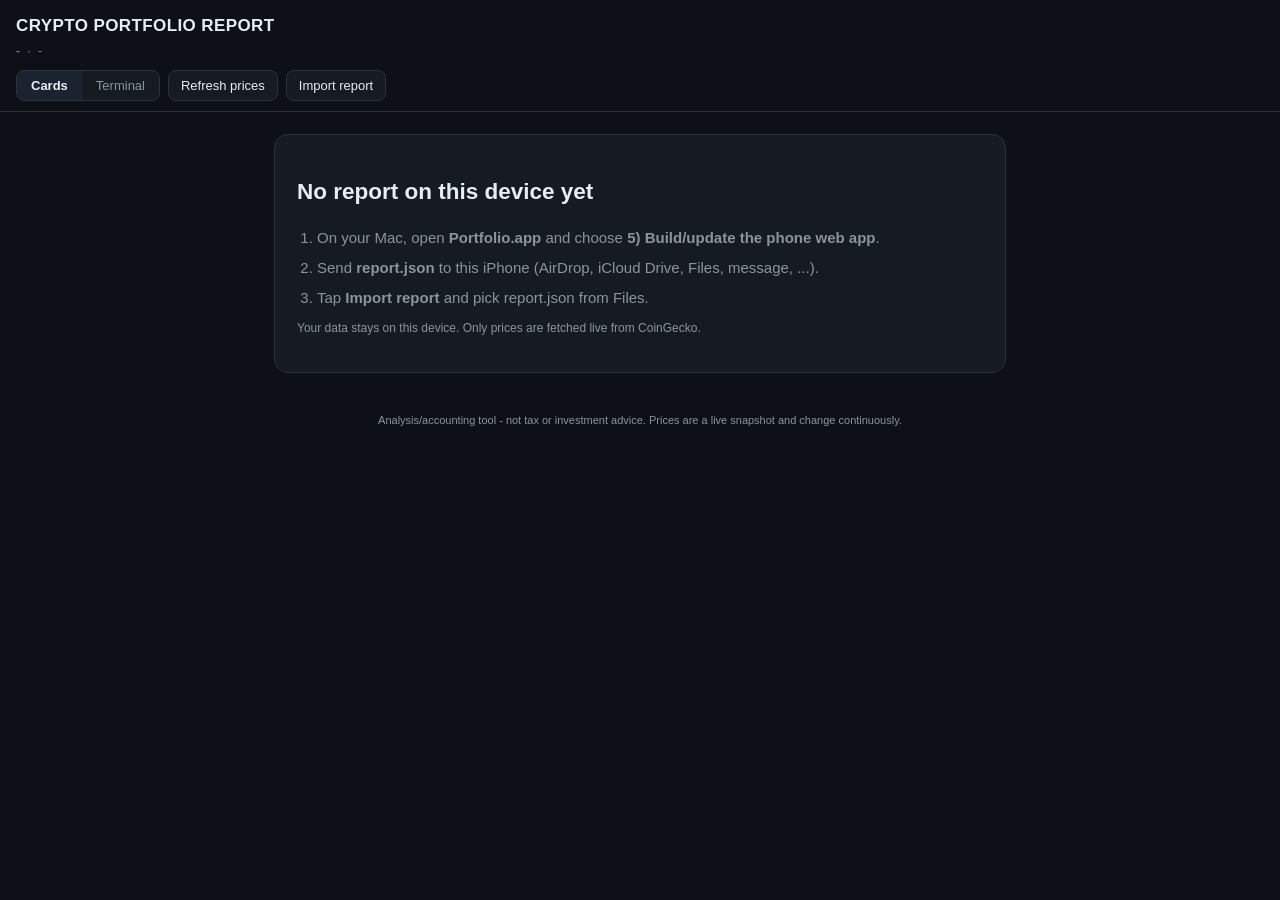
==== index.html @ 9b5d1cab "Initial commit: portfolio PWA shell (no data - report.json imported on-device)" ====
<!doctype html>
<html lang="en">
<head>
<meta charset="utf-8">
<meta name="viewport" content="width=device-width, initial-scale=1, viewport-fit=cover">
<meta name="apple-mobile-web-app-capable" content="yes">
<meta name="mobile-web-app-capable" content="yes">
<meta name="apple-mobile-web-app-status-bar-style" content="black-translucent">
<meta name="apple-mobile-web-app-title" content="Portfolio">
<meta name="theme-color" content="#0d1117">
<link rel="manifest" href="manifest.webmanifest">
<link rel="apple-touch-icon" href="icon-180.png">
<title>Crypto Portfolio</title>
<link rel="stylesheet" href="style.css">
</head>
<body>
<header class="top">
  <h1>CRYPTO PORTFOLIO REPORT</h1>
  <div class="meta-line">
    <span id="dataSource">-</span>
    <span class="dot">·</span>
    <span id="priceState">-</span>
  </div>
  <div class="controls">
    <div class="seg" role="tablist" aria-label="View mode">
      <button id="tabCards" class="seg-btn active" role="tab" aria-selected="true">Cards</button>
      <button id="tabTerminal" class="seg-btn" role="tab" aria-selected="false">Terminal</button>
    </div>
    <button id="btnRefresh" class="btn" type="button">Refresh prices</button>
    <button id="btnImport" class="btn" type="button">Import report</button>
    <input id="fileImport" type="file" accept=".json,application/json" hidden>
  </div>
</header>

<main>
  <section id="viewEmpty" hidden>
    <div class="empty-card">
      <h2>No report on this device yet</h2>
      <ol>
        <li>On your Mac, open <strong>Portfolio.app</strong> and choose <strong>5) Build/update the phone web app</strong>.</li>
        <li>Send <strong>report.json</strong> to this iPhone (AirDrop, iCloud Drive, Files, message, ...).</li>
        <li>Tap <strong>Import report</strong> and pick report.json from Files.</li>
      </ol>
      <p class="hint">Your data stays on this device. Only prices are fetched live from CoinGecko.</p>
    </div>
  </section>

  <section id="viewCards" hidden>
    <div id="summary" class="grid"></div>

    <div id="warnBox" class="warn" hidden></div>

    <h2 class="sec">Option 3 - Deployed Capital <small>units you bought; excludes gifts &amp; staking rewards</small></h2>
    <div class="table-wrap"><table id="tbl3"></table></div>

    <h2 class="sec">Option 1 - Total Net Worth <small>all held units incl. gifts, staking rewards</small></h2>
    <div class="table-wrap"><table id="tbl1"></table></div>

    <h2 class="sec">Reference - Avg Cost/Unit vs Live Price (EUR)</h2>
    <div class="table-wrap"><table id="tblRef"></table></div>
  </section>

  <section id="viewTerminal" hidden>
    <pre id="termText"></pre>
  </section>
</main>

<footer>Analysis/accounting tool - not tax or investment advice. Prices are a live snapshot and change continuously.</footer>
<script src="app.js"></script>
</body>
</html>
---- style.css ----
:root {
  --bg: #0d1117;
  --panel: #161b22;
  --panel2: #1c2330;
  --border: #2d333b;
  --text: #e6edf3;
  --muted: #8b949e;
  --accent: #58a6ff;
  --pos: #3fb950;
  --neg: #f85149;
  --mono: "SF Mono", ui-monospace, Menlo, Consolas, monospace;
}
* { box-sizing: border-box; }
html, body { margin: 0; padding: 0; }
body {
  background: var(--bg); color: var(--text);
  font: 15px/1.45 -apple-system, BlinkMacSystemFont, "Segoe UI", Roboto, sans-serif;
  -webkit-font-smoothing: antialiased;
  padding-bottom: env(safe-area-inset-bottom);
}
.top {
  position: sticky; top: 0; z-index: 10;
  background: var(--bg);
  border-bottom: 1px solid var(--border);
  padding: 14px 16px 10px;
  padding-top: calc(14px + env(safe-area-inset-top));
}
h1 { font-size: 17px; margin: 0; letter-spacing: .4px; }
.meta-line { color: var(--muted); font-size: 12px; margin: 4px 0 10px; }
.dot { margin: 0 4px; }
.controls { display: flex; gap: 8px; align-items: center; flex-wrap: wrap; }
.seg {
  display: inline-flex; background: var(--panel);
  border: 1px solid var(--border); border-radius: 8px; overflow: hidden;
}
.seg-btn {
  background: transparent; color: var(--muted);
  border: 0; padding: 7px 14px; font-size: 13px; cursor: pointer;
}
.seg-btn.active { background: var(--panel2); color: var(--text); font-weight: 600; }
.btn {
  background: var(--panel); color: var(--text);
  border: 1px solid var(--border); border-radius: 8px;
  padding: 7px 12px; font-size: 13px; cursor: pointer;
}
.btn:disabled { opacity: .55; cursor: default; }
main { padding: 12px 14px 40px; max-width: 760px; margin: 0 auto; }

.grid { display: grid; grid-template-columns: 1fr 1fr; gap: 8px; margin-bottom: 14px; }
@media (min-width: 620px) { .grid { grid-template-columns: repeat(4, 1fr); } }
.stat {
  background: var(--panel); border: 1px solid var(--border);
  border-radius: 10px; padding: 10px 12px;
}
.stat .k { color: var(--muted); font-size: 11px; text-transform: uppercase; letter-spacing: .5px; }
.stat .v { font-size: 17px; font-weight: 650; margin-top: 2px; font-variant-numeric: tabular-nums; }
.stat .v.small { font-size: 14px; }
.pos { color: var(--pos); }
.neg { color: var(--neg); }

.warn {
  background: #3d2c00; border: 1px solid #8a6d1a; color: #e3b341;
  border-radius: 10px; padding: 10px 12px; font-size: 13px; margin-bottom: 14px;
  white-space: pre-line;
}

h2.sec {
  font-size: 14px; margin: 18px 0 8px; letter-spacing: .3px; color: var(--text);
}
h2.sec small { display: block; color: var(--muted); font-weight: 400; font-size: 11px; margin-top: 2px; }

.table-wrap { overflow-x: auto; border: 1px solid var(--border); border-radius: 10px; background: var(--panel); }
table { border-collapse: collapse; width: 100%; min-width: 480px; font-variant-numeric: tabular-nums; }
th, td { padding: 8px 12px; text-align: right; border-bottom: 1px solid var(--border); white-space: nowrap; }
th:first-child, td:first-child { text-align: left; }
th { color: var(--muted); font-size: 11px; text-transform: uppercase; letter-spacing: .5px; font-weight: 600; }
tr:last-child td { border-bottom: 0; }
tr.total td { font-weight: 700; background: var(--panel2); }
td.num, th.num { font-family: var(--mono); font-size: 13px; }

#viewTerminal pre {
  background: #080c10; color: #c9d1d9;
  border: 1px solid var(--border); border-radius: 10px;
  padding: 14px; overflow-x: auto;
  font: 11.5px/1.5 var(--mono);
  margin: 0; white-space: pre;
}

.empty-card {
  background: var(--panel); border: 1px solid var(--border);
  border-radius: 14px; padding: 22px; margin-top: 10px;
}
.empty-card ol { margin: 10px 0; padding-left: 20px; }
.empty-card li { margin-bottom: 8px; color: var(--muted); }
.empty-card .hint { color: var(--muted); font-size: 12px; margin-top: 12px; }

footer {
  color: var(--muted); font-size: 11px; text-align: center;
  padding: 0 16px calc(20px + env(safe-area-inset-bottom));
}
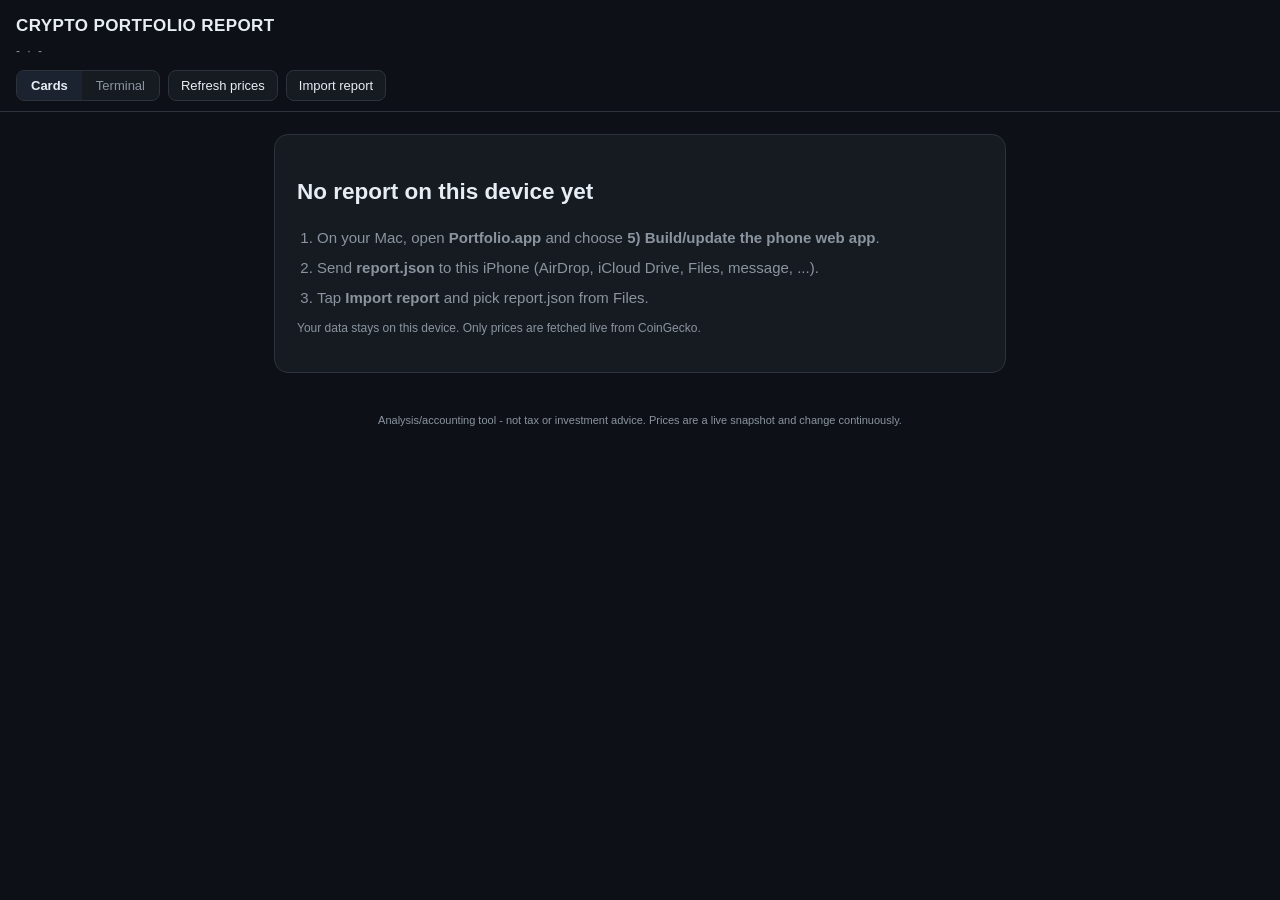
==== commit cb4821b9: "Friendlier summary labels: Portfolio/Invested values, plain section headings, legend hint, SW cache " ====
--- a/index.html
+++ b/index.html
@@ -47,16 +47,17 @@
 
   <section id="viewCards" hidden>
     <div id="summary" class="grid"></div>
+    <p class="hint">Portfolio = everything you hold &middot; Invested = only units you bought (gifts &amp; staking excluded)</p>
 
     <div id="warnBox" class="warn" hidden></div>
 
-    <h2 class="sec">Option 3 - Deployed Capital <small>units you bought; excludes gifts &amp; staking rewards</small></h2>
+    <h2 class="sec">Invested <small>only units you bought; excludes gifts &amp; staking rewards</small></h2>
     <div class="table-wrap"><table id="tbl3"></table></div>
 
-    <h2 class="sec">Option 1 - Total Net Worth <small>all held units incl. gifts, staking rewards</small></h2>
+    <h2 class="sec">Full portfolio <small>all holdings, incl. gifts &amp; staking rewards</small></h2>
     <div class="table-wrap"><table id="tbl1"></table></div>
 
-    <h2 class="sec">Reference - Avg Cost/Unit vs Live Price (EUR)</h2>
+    <h2 class="sec">Cost vs live price <small>per unit, in EUR</small></h2>
     <div class="table-wrap"><table id="tblRef"></table></div>
   </section>
 
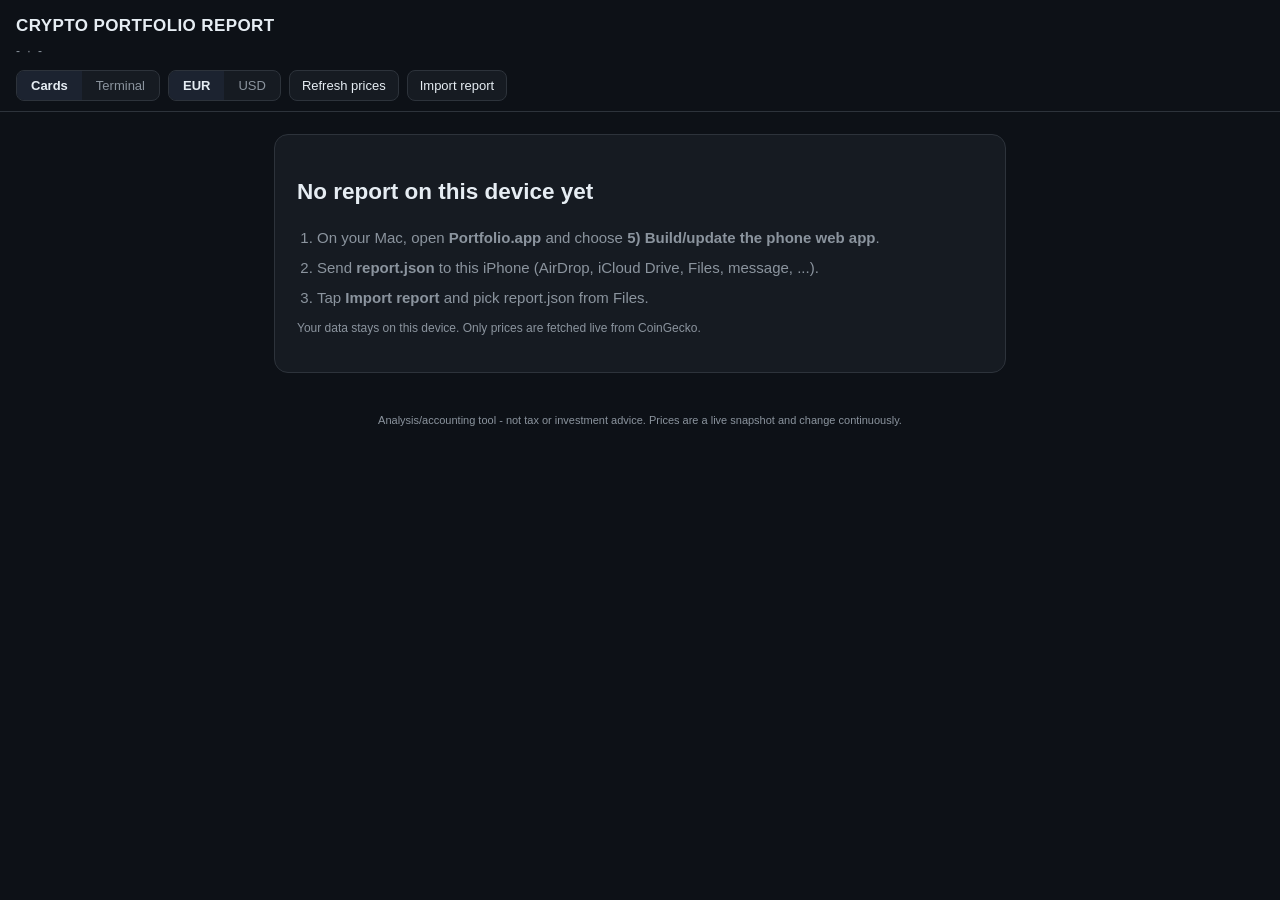
==== commit 0e5e87fd: "PWA shell refresh: 2026-09-24 22:28" ====
--- a/index.html
+++ b/index.html
@@ -26,6 +26,10 @@
       <button id="tabCards" class="seg-btn active" role="tab" aria-selected="true">Cards</button>
       <button id="tabTerminal" class="seg-btn" role="tab" aria-selected="false">Terminal</button>
     </div>
+    <div class="seg" role="group" aria-label="Display currency">
+      <button id="ccyEUR" class="seg-btn active" type="button">EUR</button>
+      <button id="ccyUSD" class="seg-btn" type="button">USD</button>
+    </div>
     <button id="btnRefresh" class="btn" type="button">Refresh prices</button>
     <button id="btnImport" class="btn" type="button">Import report</button>
     <input id="fileImport" type="file" accept=".json,application/json" hidden>
@@ -51,13 +55,19 @@
 
     <div id="warnBox" class="warn" hidden></div>
 
+    <div id="chartCard" hidden>
+      <div class="chart-head"><span class="k">Portfolio value &middot; last 365 days</span><span id="chartEst" class="chart-est"></span></div>
+      <svg id="chart" viewBox="0 0 600 150" preserveAspectRatio="none" aria-label="Portfolio value over the last 365 days"></svg>
+      <div id="chartMeta" class="chart-meta"></div>
+    </div>
+
     <h2 class="sec">Invested <small>only units you bought; excludes gifts &amp; staking rewards</small></h2>
     <div class="table-wrap"><table id="tbl3"></table></div>
 
     <h2 class="sec">Full portfolio <small>all holdings, incl. gifts &amp; staking rewards</small></h2>
     <div class="table-wrap"><table id="tbl1"></table></div>
 
-    <h2 class="sec">Cost vs live price <small>per unit, in EUR</small></h2>
+    <h2 class="sec">Cost vs live price <small id="ccyLabel">per unit, in EUR</small></h2>
     <div class="table-wrap"><table id="tblRef"></table></div>
   </section>
 
--- a/style.css
+++ b/style.css
@@ -63,6 +63,29 @@
   border-radius: 10px; padding: 10px 12px; font-size: 13px; margin-bottom: 14px;
   white-space: pre-line;
 }
+.warn-head { display: flex; justify-content: space-between; align-items: flex-start; gap: 10px; }
+.warn-body { white-space: pre-line; }
+.warn-close {
+  background: none; border: 0; color: inherit; font-size: 16px; line-height: 1;
+  cursor: pointer; padding: 0 3px; opacity: .75;
+}
+.warn-close:active { opacity: 1; }
+
+.stat .sub { font-size: 12px; margin-top: 2px; font-variant-numeric: tabular-nums; }
+
+#chartCard {
+  background: var(--panel); border: 1px solid var(--border);
+  border-radius: 10px; padding: 12px 14px 10px; margin-bottom: 14px;
+}
+#chartCard .k { color: var(--muted); font-size: 11px; text-transform: uppercase; letter-spacing: .5px; }
+.chart-head { display: flex; justify-content: space-between; align-items: baseline; gap: 8px; }
+.chart-est { color: var(--muted); font-size: 10px; }
+#chart { width: 100%; height: 150px; display: block; margin-top: 8px; }
+.chart-meta {
+  color: var(--muted); font-size: 11px; margin-top: 6px;
+  display: flex; justify-content: space-between; flex-wrap: wrap; gap: 4px;
+  font-variant-numeric: tabular-nums;
+}
 
 h2.sec {
   font-size: 14px; margin: 18px 0 8px; letter-spacing: .3px; color: var(--text);
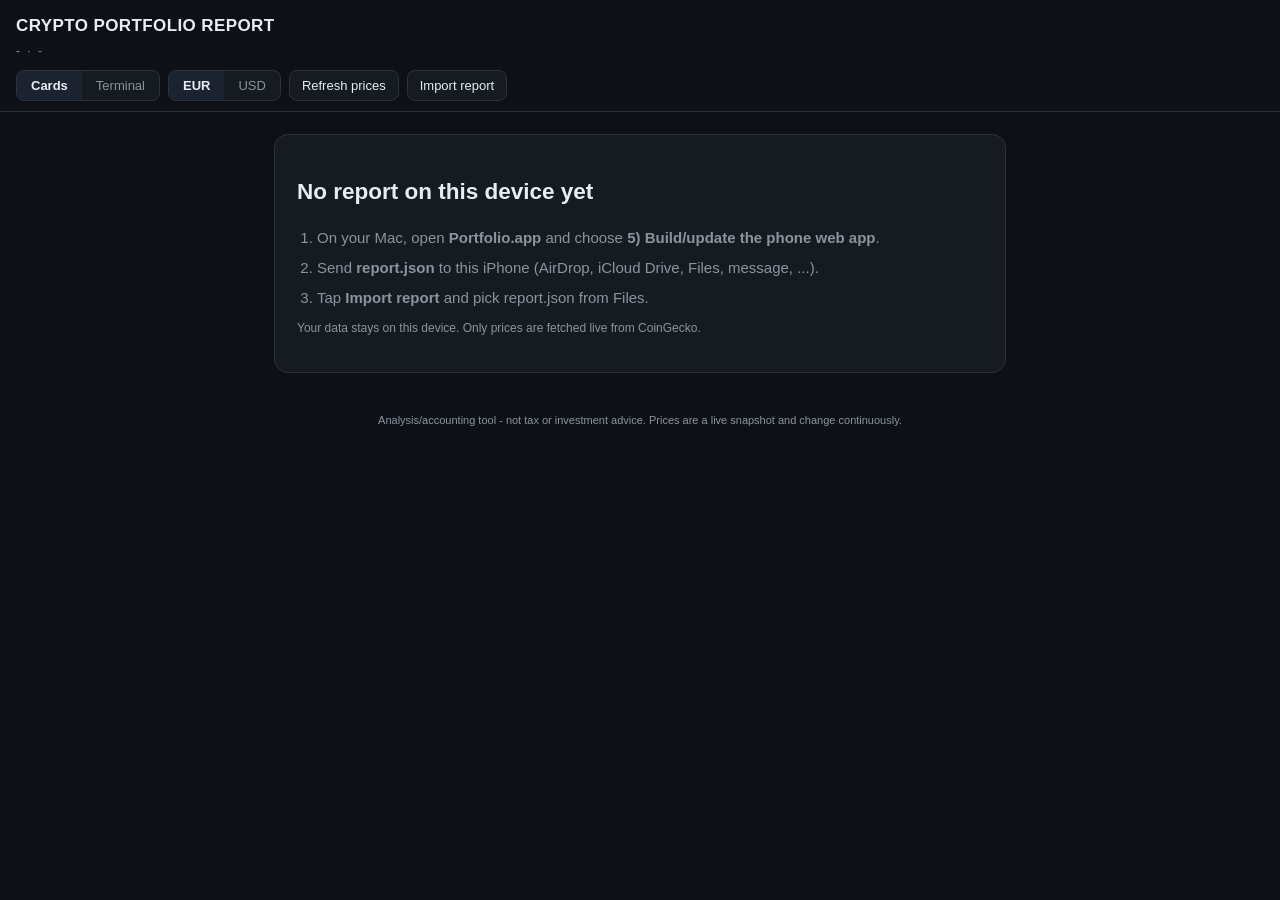
==== commit 77ba6595: "PWA shell refresh: 2026-09-24 22:42" ====
--- a/index.html
+++ b/index.html
@@ -58,7 +58,11 @@
     <div id="chartCard" hidden>
       <div class="chart-head"><span class="k">Portfolio value &middot; last 365 days</span><span id="chartEst" class="chart-est"></span></div>
       <svg id="chart" viewBox="0 0 600 150" preserveAspectRatio="none" aria-label="Portfolio value over the last 365 days"></svg>
-      <div id="chartMeta" class="chart-meta"></div>
+      <div id="chartLegend" class="chart-legend">
+        <span class="lg-item"><span class="lg-line lg-value"></span>Value</span>
+        <span class="lg-item" id="lgCost"><span class="lg-line lg-cost"></span>Cost</span>
+      </div>
+      <div id="chartStats" class="chart-stats"></div>
     </div>
 
     <h2 class="sec">Invested <small>only units you bought; excludes gifts &amp; staking rewards</small></h2>
--- a/style.css
+++ b/style.css
@@ -79,13 +79,17 @@
 }
 #chartCard .k { color: var(--muted); font-size: 11px; text-transform: uppercase; letter-spacing: .5px; }
 .chart-head { display: flex; justify-content: space-between; align-items: baseline; gap: 8px; }
-.chart-est { color: var(--muted); font-size: 10px; }
+.chart-est { color: var(--muted); font-size: 11px; }
 #chart { width: 100%; height: 150px; display: block; margin-top: 8px; }
-.chart-meta {
-  color: var(--muted); font-size: 11px; margin-top: 6px;
-  display: flex; justify-content: space-between; flex-wrap: wrap; gap: 4px;
-  font-variant-numeric: tabular-nums;
-}
+.chart-legend { display: flex; gap: 16px; margin-top: 8px; }
+.lg-item { display: inline-flex; align-items: center; gap: 7px; font-size: 12px; color: var(--text); }
+.lg-line { width: 26px; height: 0; border-top: 2px solid var(--accent); flex: none; }
+.lg-cost { border-color: var(--muted); border-top-style: dashed; }
+.chart-stats { display: grid; grid-template-columns: repeat(4, 1fr); gap: 6px; margin-top: 10px; }
+.cs { background: var(--panel2); border-radius: 8px; padding: 8px 10px; }
+.cs-lab { display: block; color: var(--muted); font-size: 10px; text-transform: uppercase; letter-spacing: .5px; }
+.cs-val { display: block; font-size: 13px; margin-top: 2px; font-variant-numeric: tabular-nums; }
+.cs-sub { display: block; color: var(--muted); font-size: 10px; margin-top: 1px; font-variant-numeric: tabular-nums; }
 
 h2.sec {
   font-size: 14px; margin: 18px 0 8px; letter-spacing: .3px; color: var(--text);
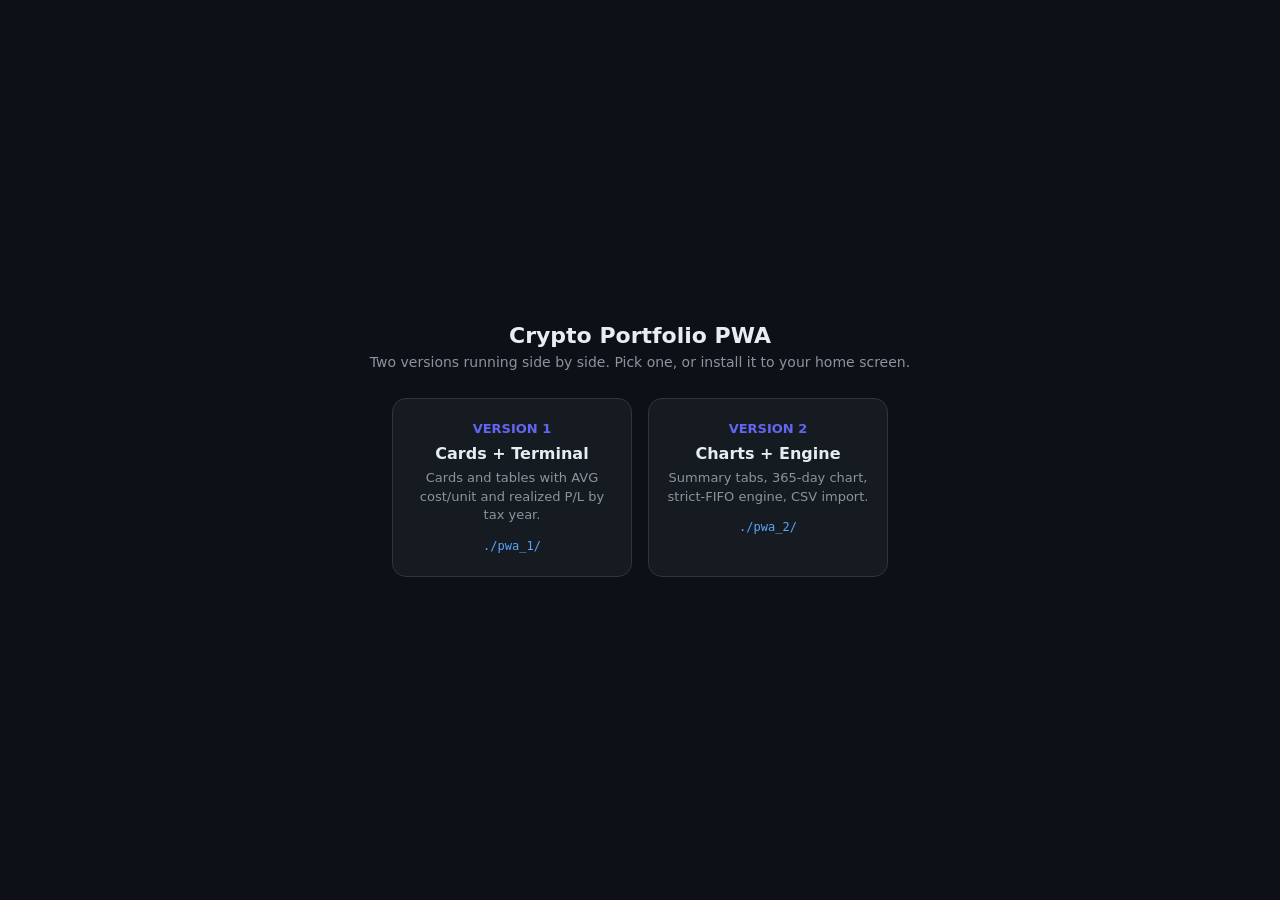
==== commit fbf05464: "restructure: pwa_1 + pwa_2 subfolders, landing page" ====
--- a/index.html
+++ b/index.html
@@ -2,85 +2,49 @@
 <html lang="en">
 <head>
 <meta charset="utf-8">
-<meta name="viewport" content="width=device-width, initial-scale=1, viewport-fit=cover">
-<meta name="apple-mobile-web-app-capable" content="yes">
-<meta name="mobile-web-app-capable" content="yes">
-<meta name="apple-mobile-web-app-status-bar-style" content="black-translucent">
-<meta name="apple-mobile-web-app-title" content="Portfolio">
-<meta name="theme-color" content="#0d1117">
-<link rel="manifest" href="manifest.webmanifest">
-<link rel="apple-touch-icon" href="icon-180.png">
-<title>Crypto Portfolio</title>
-<link rel="stylesheet" href="style.css">
+<meta name="viewport" content="width=device-width, initial-scale=1">
+<title>Crypto Portfolio - versions</title>
+<style>
+  :root { color-scheme: dark; }
+  * { box-sizing: border-box; }
+  body {
+    margin: 0; min-height: 100vh; display: flex; align-items: center; justify-content: center;
+    background: #0d1117; color: #e6edf3; font-family: ui-sans-serif, system-ui, -apple-system, "Segoe UI", Roboto, sans-serif;
+  }
+  main { padding: 32px 20px; text-align: center; }
+  h1 { font-size: 22px; margin: 0 0 6px; font-weight: 600; }
+  p.sub { color: #8b949e; margin: 0 0 28px; font-size: 14px; }
+  .cards { display: flex; gap: 16px; justify-content: center; flex-wrap: wrap; }
+  a.card {
+    display: block; width: 240px; padding: 22px 18px; border-radius: 14px;
+    background: #161b22; border: 1px solid #30363d; text-decoration: none; color: inherit;
+    transition: border-color .15s, transform .15s;
+  }
+  a.card:hover { border-color: #6366f1; transform: translateY(-2px); }
+  .v { font-size: 13px; font-weight: 600; color: #6366f1; margin-bottom: 8px; }
+  .name { font-size: 16px; font-weight: 600; margin-bottom: 6px; }
+  .desc { font-size: 13px; color: #8b949e; line-height: 1.45; }
+  .u { display: inline-block; margin-top: 14px; font-size: 12px; color: #58a6ff; font-family: ui-monospace, SFMono-Regular, Menlo, monospace; }
+</style>
 </head>
 <body>
-<header class="top">
-  <h1>CRYPTO PORTFOLIO REPORT</h1>
-  <div class="meta-line">
-    <span id="dataSource">-</span>
-    <span class="dot">·</span>
-    <span id="priceState">-</span>
+<main>
+  <h1>Crypto Portfolio PWA</h1>
+  <p class="sub">Two versions running side by side. Pick one, or install it to your home screen.</p>
+  <div class="cards">
+    <a class="card" href="./pwa_1/">
+      <div class="v">VERSION 1</div>
+      <div class="name">Cards + Terminal</div>
+      <div class="desc">Cards and tables with AVG cost/unit and realized P/L by tax year.</div>
+      <span class="u">./pwa_1/</span>
+    </a>
+    <a class="card" href="./pwa_2/">
+      <div class="v">VERSION 2</div>
+      <div class="name">Charts + Engine</div>
+      <div class="desc">Summary tabs, 365-day chart, strict-FIFO engine, CSV import.</div>
+      <span class="u">./pwa_2/</span>
+    </a>
   </div>
-  <div class="controls">
-    <div class="seg" role="tablist" aria-label="View mode">
-      <button id="tabCards" class="seg-btn active" role="tab" aria-selected="true">Cards</button>
-      <button id="tabTerminal" class="seg-btn" role="tab" aria-selected="false">Terminal</button>
-    </div>
-    <div class="seg" role="group" aria-label="Display currency">
-      <button id="ccyEUR" class="seg-btn active" type="button">EUR</button>
-      <button id="ccyUSD" class="seg-btn" type="button">USD</button>
-    </div>
-    <button id="btnRefresh" class="btn" type="button">Refresh prices</button>
-    <button id="btnImport" class="btn" type="button">Import report</button>
-    <input id="fileImport" type="file" accept=".json,application/json" hidden>
-  </div>
-</header>
-
-<main>
-  <section id="viewEmpty" hidden>
-    <div class="empty-card">
-      <h2>No report on this device yet</h2>
-      <ol>
-        <li>On your Mac, open <strong>Portfolio.app</strong> and choose <strong>5) Build/update the phone web app</strong>.</li>
-        <li>Send <strong>report.json</strong> to this iPhone (AirDrop, iCloud Drive, Files, message, ...).</li>
-        <li>Tap <strong>Import report</strong> and pick report.json from Files.</li>
-      </ol>
-      <p class="hint">Your data stays on this device. Only prices are fetched live from CoinGecko.</p>
-    </div>
-  </section>
-
-  <section id="viewCards" hidden>
-    <div id="summary" class="grid"></div>
-    <p class="hint">Portfolio = everything you hold &middot; Invested = only units you bought (gifts &amp; staking excluded)</p>
-
-    <div id="warnBox" class="warn" hidden></div>
-
-    <div id="chartCard" hidden>
-      <div class="chart-head"><span class="k">Portfolio value &middot; last 365 days</span><span id="chartEst" class="chart-est"></span></div>
-      <svg id="chart" viewBox="0 0 600 150" preserveAspectRatio="none" aria-label="Portfolio value over the last 365 days"></svg>
-      <div id="chartLegend" class="chart-legend">
-        <span class="lg-item"><span class="lg-line lg-value"></span>Value</span>
-        <span class="lg-item" id="lgCost"><span class="lg-line lg-cost"></span>Cost</span>
-      </div>
-      <div id="chartStats" class="chart-stats"></div>
-    </div>
-
-    <h2 class="sec">Invested <small>only units you bought; excludes gifts &amp; staking rewards</small></h2>
-    <div class="table-wrap"><table id="tbl3"></table></div>
-
-    <h2 class="sec">Full portfolio <small>all holdings, incl. gifts &amp; staking rewards</small></h2>
-    <div class="table-wrap"><table id="tbl1"></table></div>
-
-    <h2 class="sec">Cost vs live price <small id="ccyLabel">per unit, in EUR</small></h2>
-    <div class="table-wrap"><table id="tblRef"></table></div>
-  </section>
-
-  <section id="viewTerminal" hidden>
-    <pre id="termText"></pre>
-  </section>
 </main>
-
-<footer>Analysis/accounting tool - not tax or investment advice. Prices are a live snapshot and change continuously.</footer>
-<script src="app.js"></script>
 </body>
 </html>
